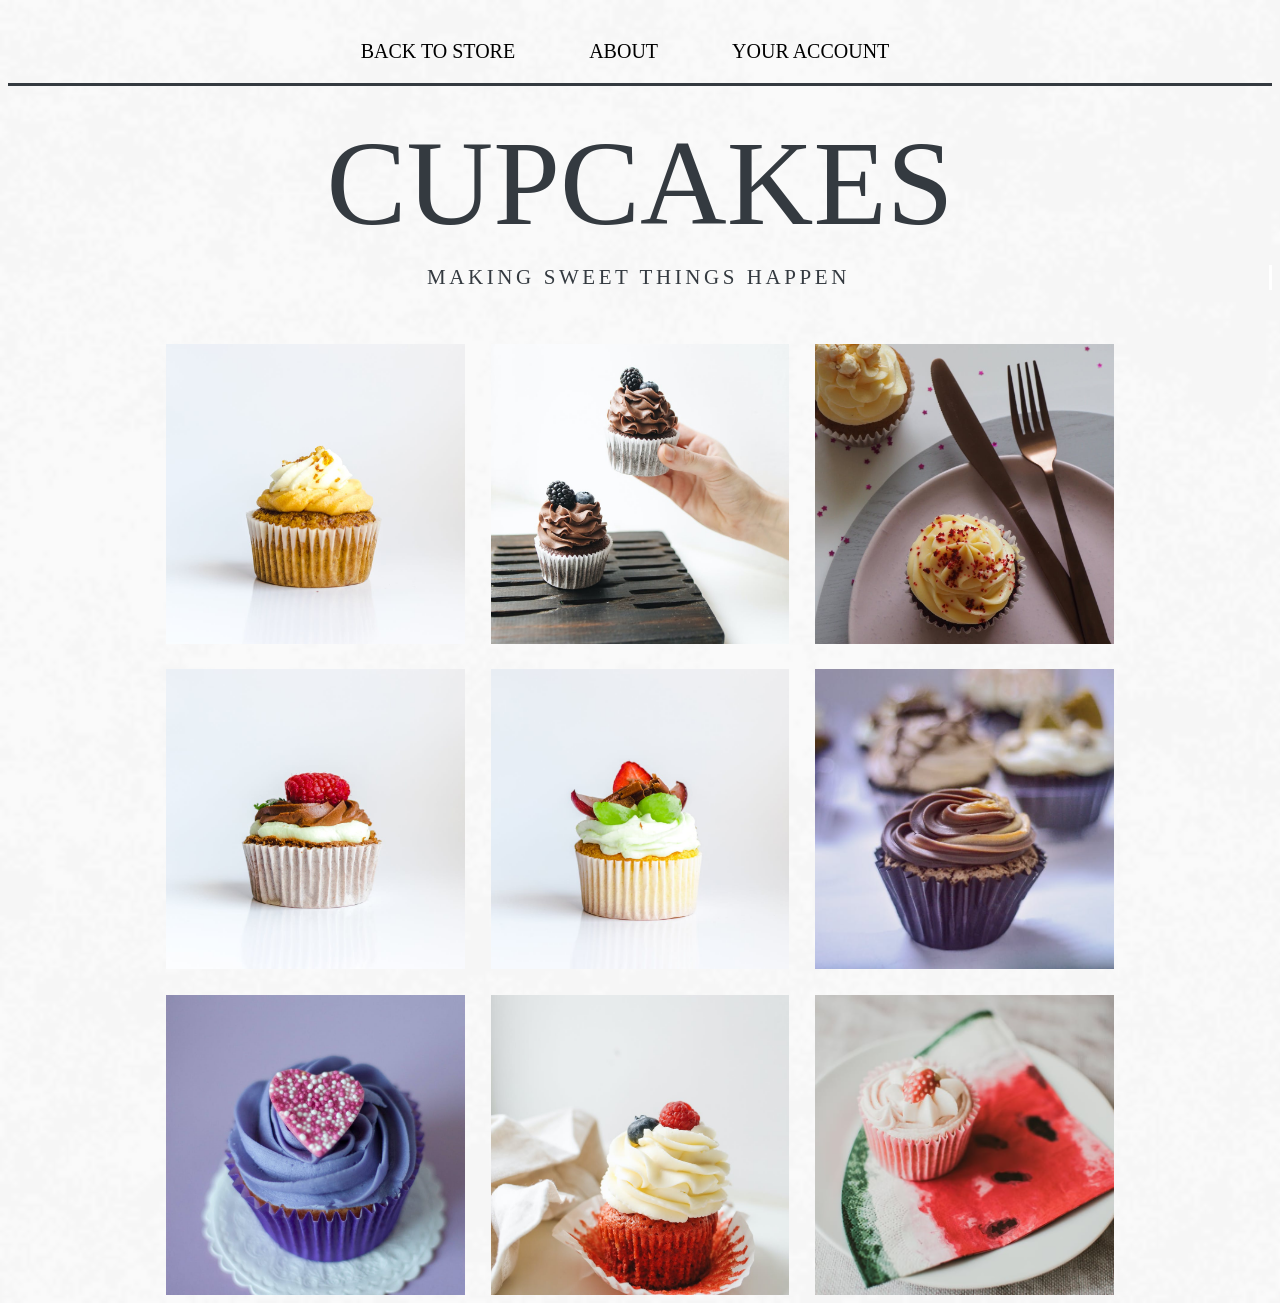
==== HTML/buildingspalette.html @ 1e2283ab "First push. Next would contain indeX" ====
<!DOCTYPE html>
<html lang="en">

<head>
    <meta charset="UTF-8">
    <meta http-equiv="X-UA-Compatible" content="IE=edge">
    <meta name="viewport" content="width=device-width, initial-scale=1.0">
    <title>cupcakes</title>

    <link rel="stylesheet" href="/your-path-to-fontawesome/css/fontawesome.css">
    <link rel="stylesheet" href="../CSS/palette.css">
    <link rel="stylesheet" href="../CSS/palette2.css">
    <!-- <link rel="stylesheet" href="palette3.css"> -->
    <link rel="stylesheet" href="../CSS/palettesocialmenu.css">
</head>

<body>
    <div class="top-banner">
        <div>
            <ul class="underlineeffect">
                <li><a href="gallerypalette.html">back to store</a></li>
                <li><a href="aboutpalette.html">About</a></li>
                <li><a href="youraccount.html">Your Account</a></li>
            </ul>
        </div>
    </div>

    <br>

    <!-- THE TITLE  -->
    <div class="cupc">
        <h1 class="logo">cupcakes</h1>
    </div>

    <!-- TYPEWRITER EFFECT FOR LOGO  -->
    <div class="typewriter">
        <p>making sweet things happen </p>
    </div>

    <br> <br> <br>

    <section class="xop-section">
        <div class="xop-wrapper">
            <div class="xop-container">

                <a class="project" href="paymentFrame.html">
                    <figure>
                        <img src="../Images/cupcake1.jpeg" alt="Banana cupcake" title="Banana cupcake">
                        <figcaption>
                            <div>
                                <h3>Banana cupcake.</h3>
                                <p class="cta">Add to cart</p>
                            </div>
                        </figcaption>
                    </figure>
                </a>

                <a class="project" href="paymentFrame.html">
                    <figure>
                        <img src="../Images/cupcake10.jpeg" alt="chocolate*BERRIES" title="chocolate*BERRIES">
                        <figcaption>
                            <div>
                                <h3>chocolate*BERRIES</h3>
                                <p class="cta">Add to cart</p>
                            </div>
                        </figcaption>
                    </figure>
                </a>

                <a class="project" href="paymentFrame.html">
                    <figure>
                        <img src="../Images/cupcake11.jpeg" alt="jasmine's fav" title="jasmine's fav ">
                        <figcaption>
                            <div>
                                <h3>jasmine's fav</h3>
                                <p class="cta">Add to cart</p>
                            </div>
                        </figcaption>
                    </figure>
                </a>

                <a class="project" href="paymentFrame.html">
                    <figure>
                        <img src="../Images/cupcake2.jpeg" alt="mint-choc-cup" title="mint-choc-cup">
                        <figcaption>
                            <div>
                                <h3>mint-choc-cup.</h3>
                                <p class="cta">Add to cart.</p>
                            </div>
                        </figcaption>
                    </figure>
                </a>

                <a class="project" href="paymentFrame.html">
                    <figure>
                        <img src="../Images/cupcake3.jpeg" alt="tropi-cake." title="tropi-cake.">
                        <figcaption>
                            <div>
                                <h3>tropi-cake.</h3>
                                <p class="cta">Add to cart.</p>
                            </div>
                        </figcaption>
                    </figure>
                </a>

                <a class="project" href="paymentFrame.html">
                    <figure>
                        <img src="../Images/cupcake8.jpeg" alt="hibiscus cupcakes." title="hibiscus cupcakes">
                        <figcaption>
                            <div>
                                <h3>hibiscus cupcakes</h3>
                                <p class="cta">Add to cart.</p>
                            </div>
                        </figcaption>
                    </figure>
                </a>

                <a class="project" href="paymentFrame.html">
                    <figure>
                        <img src="../Images/cupcake5.jpg" alt="lilac-cake " title="lilac-cake">
                        <figcaption>
                            <div>
                                <h3>lilac-cake.</h3>
                                <p class="cta">Add to cart. </p>
                            </div>
                        </figcaption>
                    </figure>
                </a>

                <a class="project" href="paymentFrame.html">
                    <figure>
                        <img src="../Images/cupcake9.jpeg" alt="red-polka-cake" title="red-polka-cake">
                        <figcaption>
                            <div>
                                <h3>red-polka-cake.</h3>
                                <p class="cta">Add to cart.</p>
                            </div>
                        </figcaption>
                    </figure>
                </a>
                <a class="project" href="paymentFrame.html">
                    <figure>
                        <img src="../Images/cupcake7.jpeg" alt="'melon cupcake." title="'melon cupcake.">
                        <figcaption>
                            <div>
                                <h3>'melon cupcake.</h3>
                                <p class="cta">Add to cart.</p>
                            </div>
                        </figcaption>
                    </figure>
                </a>



            </div>
        </div>
    </section>
</body>

</html>
---- CSS/palette.css ----
/* FOR THE CONTACT US, GALLERY AT THE TOP, AND THE LOGO  */

body {
    font-family: "SimSun";
    text-transform: uppercase;
    background-color: white;
    background: url(../Images/mainBack.png);
    background-size: cover;
    /* width: 100%; */
    /* letter-spacing: .17em; */
    /* background-size: cover;
    background-blend-mode: overlay;
    background-repeat: no-repeat; */
    /* display: flex;
    align-items: center;
    justify-content: center;
    min-height: 100vh; */
}


/* ABOUT, GET IN TOUCH, YOUR ACCOUNT */

ul {
    flex-direction: column;
    align-items: start;
    list-style-type: none;
}

ul li {
    padding: 0px 0;
}

ul li a {
    position: relative;
    display: block;
    text-decoration: none;
    font-size: 20px;
    color: black;
    text-transform: uppercase;
    padding: 4px 0;
    transition: 0.5s;
}


/* underline effect */

.underlineeffect li a::after {
    position: absolute;
    content: "";
    width: 100%;
    height: 3px;
    top: 100%;
    left: 0;
    background-color: black;
    transition: transform 0.7s;
    transform: scaleX(0);
    transform-origin: initial;
}

li {
    list-style-type: none;
    top: 50px;
    right: 0px;
    float: none;
    margin-right: 70px;
    margin-top: 20px;
    display: inline-block;
}

ul li a:hover {
    color: rgb(66, 33, 33);
}

ul li a:hover::after {
    transform: scaleX(1);
    transform-origin: left;
}

.top-banner {
    border-style: solid;
    border-color: #343a40;
    text-align: center;
    border-top: 0px;
    border-left: 0px;
    border-right: 0px;
    margin: 0 auto;
    width: 100%;
    /* if problem arises, cut the two last lines */
}

.logo {
    font-size: 120px;
    font-weight: 20;
    text-align: center;
    font-family: "SimSun";
    text-transform: uppercase;
    color: #343a40;
    background-image: linear-gradient(to left, black);
    -webkit-background-clip: text;
    background-clip: text;
    float: unset;
    line-height: 0%;
}

.typewriter p {
    font-family: "SimSun";
    text-transform: uppercase;
    text-align: center;
    margin-top: 0.5%;
    font-size: 21px;
    color: #343a40;
    letter-spacing: .17em;
    margin: 0 auto;
    overflow: hidden;
    white-space: nowrap;
    border-right: .17em solid white;
    animation: typing 15.5s steps(70, end), blinking-cursor .5s step-end;
}

@keyframes typing {
    from {
        width: 0
    }
    to {
        width: 100%
    }
}

@keyframes blinking-cursor {
    from,
    to {
        border-color: transparent
    }
    50% {
        border-color: lavender
    }
    90% {
        border-color: transparent;
    }
}

.mainContent {
    width: 100%;
    max-width: 1024px;
    padding: 0 4%;
    padding-top: 100px;
    margin: 0 auto;
    display: flex;
    justify-content: center;
    align-items: center;
}

.card {
    width: 250px;
    max-width: 300px;
    min-width: 200px;
    height: 250px;
    background-color: #e2eafc;
    margin: 40px;
    border-radius: 7px;
    font-size: 17px;
    transition: all 1s;
    position: relative;
    display: flex;
    flex-direction: column;
    cursor: pointer;
    transition: 1s box-shadow;
    justify-content: center;
}

.icon {
    margin: 20px auto 0 auto;
    width: 100%;
    height: 80px;
    max-width: 80px;
    background-color: #e2eafc;
    display: flex;
    justify-content: center;
    align-items: center;
    color: #000407;
    background-position: 0px;
    background-size: 200px;
}

.card .title {
    width: 100%;
    margin: 0;
    text-align: center;
    margin-top: 30px;
    /* color: black; */
    font-weight: bold;
    letter-spacing: 1px;
    font-size: 24px;
    transition: all 0.3s ease;
    /* color: black; */
    font-weight: bold;
    font-family: 'Montserrat', sans-serif;
    ;
    text-transform: none;
    font-weight: light;
}

.card:hover {
    height: 270px;
}

.card:hover .text {
    transition: all 0.3s ease;
    opacity: 1;
    max-height: 125px;
}

.text {
    text-align: center;
    font-size: larger;
    color: #201f20;
    text-transform: none;
}

.jasmine {
    /* width: 70%; */
    /* height: 50%; */
}
---- CSS/palette2.css ----
/* FOR THE IMAGES  */
    /* @import url('https://fonts.googleapis.com/css?family=Maven+Pro'); */
    
    .xop-section {
        font-family: 'SimSun', sans-serif;
        font-weight: 500;
        font-size: 1.6rem;
        line-height: 1.3;
        /* margin: 0 0 4em; */
        margin: 0 auto;
        width: 75%;
        /* background-color: black; */
    }
    
    .project {
        display: block;
        width: 100%;
        text-decoration: none;
        margin: 1em 0;
        cursor: pointer;
        /* background-color: black; */
        background-color: #1B1F22;
    }
    
    figure {
        margin: 0;
        padding: 0;
    }
    
    .project figure img {
        width: 100%;
        display: block;
        object-fit: cover;
        height: 300px;
    }
    
    .project figcaption {
        padding: 1em;
        background: black;
        color: #fff;
    }
    
    .project h3 {
        color: white;
        margin: 0;
        font-size: 30px;
    }
    /* edited edited edited  */
    
    .cta {
        margin: .5em 0;
        font-size: 20px;
        /* border: 2px white; */
        border: 2px solid grey;
        display: inline-block;
        width: 200px;
        /* position: fixed; */
        /* font-weight: 100px; */
        border-radius: 0px 11px 0px 11px;
    }
    
    .cta:after {
        content: '\f061';
        font-family: "SimSun";
        /* display: inline-flex; */
        margin: 0 0 .5em .5em;
    }
    /* starts here  */
    
    .ctaa {
        margin: .5em 0;
        font-size: 20px;
        /* border: 2px white; */
        /* border: 2px solid grey;
        display: inline-block;
        width: 200px; */
        /* position: fixed; */
        /* font-weight: 100px; */
    }
    
    .ctaa:after {
        content: '\f061';
        font-family: "SimSun";
        /* display: inline-flex; */
        margin: 0 0 .5em .5em;
    }
    /*

When the browser is 960px or larger.

*/
    
    @media screen and (min-width: 960px) {
        .xop-wrapper {
            max-width: 960px;
            margin: 0 auto;
        }
        .xop-container {
            display: grid;
            grid-template-columns: repeat(3, 1fr);
            grid-gap: 1em;
        }
        /* .project:nth-child(1) {
grid-column: 1 / span 3; */
        /* } */
        .project {
            width: 100%;
            height: 300px;
            text-decoration: none;
            margin: 0;
            /* opacity: 0.2; */
        }
        .project figure {
            position: relative;
            overflow: hidden;
        }
        .project figure img {
            position: relative;
            z-index: 999;
            transition: transform 0.4s;
        }
        .project figure:hover img {
            transform: translateY(-100px);
        }
        .project figcaption {
            position: absolute;
            left: 0;
            bottom: -20px;
            padding: 20px;
            height: 90px;
            width: 100%;
            background: transparent;
        }
        /* .logo {
margin: 5% auto;
width: 75%;
font-size: 70px;
} */
        @media screen and (max-width: 500px) {
            .logo {
                font-size: 100px;
            }
            .acct {
                font-size: 100px;
            }
        }
    }
    /* @media screen and (max-width: 1100px) {
.logo {
font-size: 200px;
}
} */
    /* 
@media screen and (max-width: 350px) {
.logoo {
font-size: 60px;
font-style: bold;
margin: 5% auto;
width: 75%;
}
} */
    
    @media screen and (max-width: 400px) {
        .typewriter p {
            /* margin: 5% auto; */
            /* width: 75%; */
            font-size: 15px;
        }
        /* .logo {
            font-size: 80px;
        } */
    }
    
    @media screen and (max-width: 900px) {
        .logo {
            font-size: 90px;
        }
    }
    
    @media screen and (max-width: 420px) {
        .cake h1 {
            font-size: 60px;
        }
        .cupc h1 {
            font-size: 60px;
        }
        .dough h1 {
            font-size: 60px;
        }
        .past h1 {
            font-size: 60px;
        }
    }
    
    @media screen and (max-width: 322px) {
        .cake h1 {
            font-size: 50px;
        }
        .cta {
            width: 150px;
            /* text-align: center; */
        }
        div .logo {
            font-size: 50px;
        }
    }
    
    @media screen and (max-width: 281px) {
        .cooki h1 {
            font-size: 70px;
        }
        .dough h1 {
            font-size: 40px;
        }
        .past h1 {
            font-size: 50px;
        }
        .cta {
            width: 100px;
        }
        div .logo {
            font-size: 50px;
        }
    }
    /* figcaption .payment { */
    /* display: inline-block;
    width: 100px;
    /* with the display and width, it makes itself responsive without media query. the width gives the boxes equal widths */
    /* border-radius: 7px 7px 0 0;
    border: 2.5px solid grey;
    padding: 10px;
    background-color: rgb(226, 236, 245);
    text-align: center;
    font-family: -apple-system, BlinkMacSystemFont, 'Segoe UI', Roboto, Oxygen, Ubuntu, Cantarell, 'Open Sans', 'Helvetica Neue', sans-serif;
    color: green;
    text-decoration: none;
    */
    /* */
---- CSS/palettesocialmenu.css ----
/* .social-menu ul {
    position: absolute;
    left: 50%;
    transform: translate(-50%, -50%);
    padding: 0;
    margin: 0;
    /* display: flex; */

.social-menu {
    max-width: 980px;
    margin: 0 auto;
}
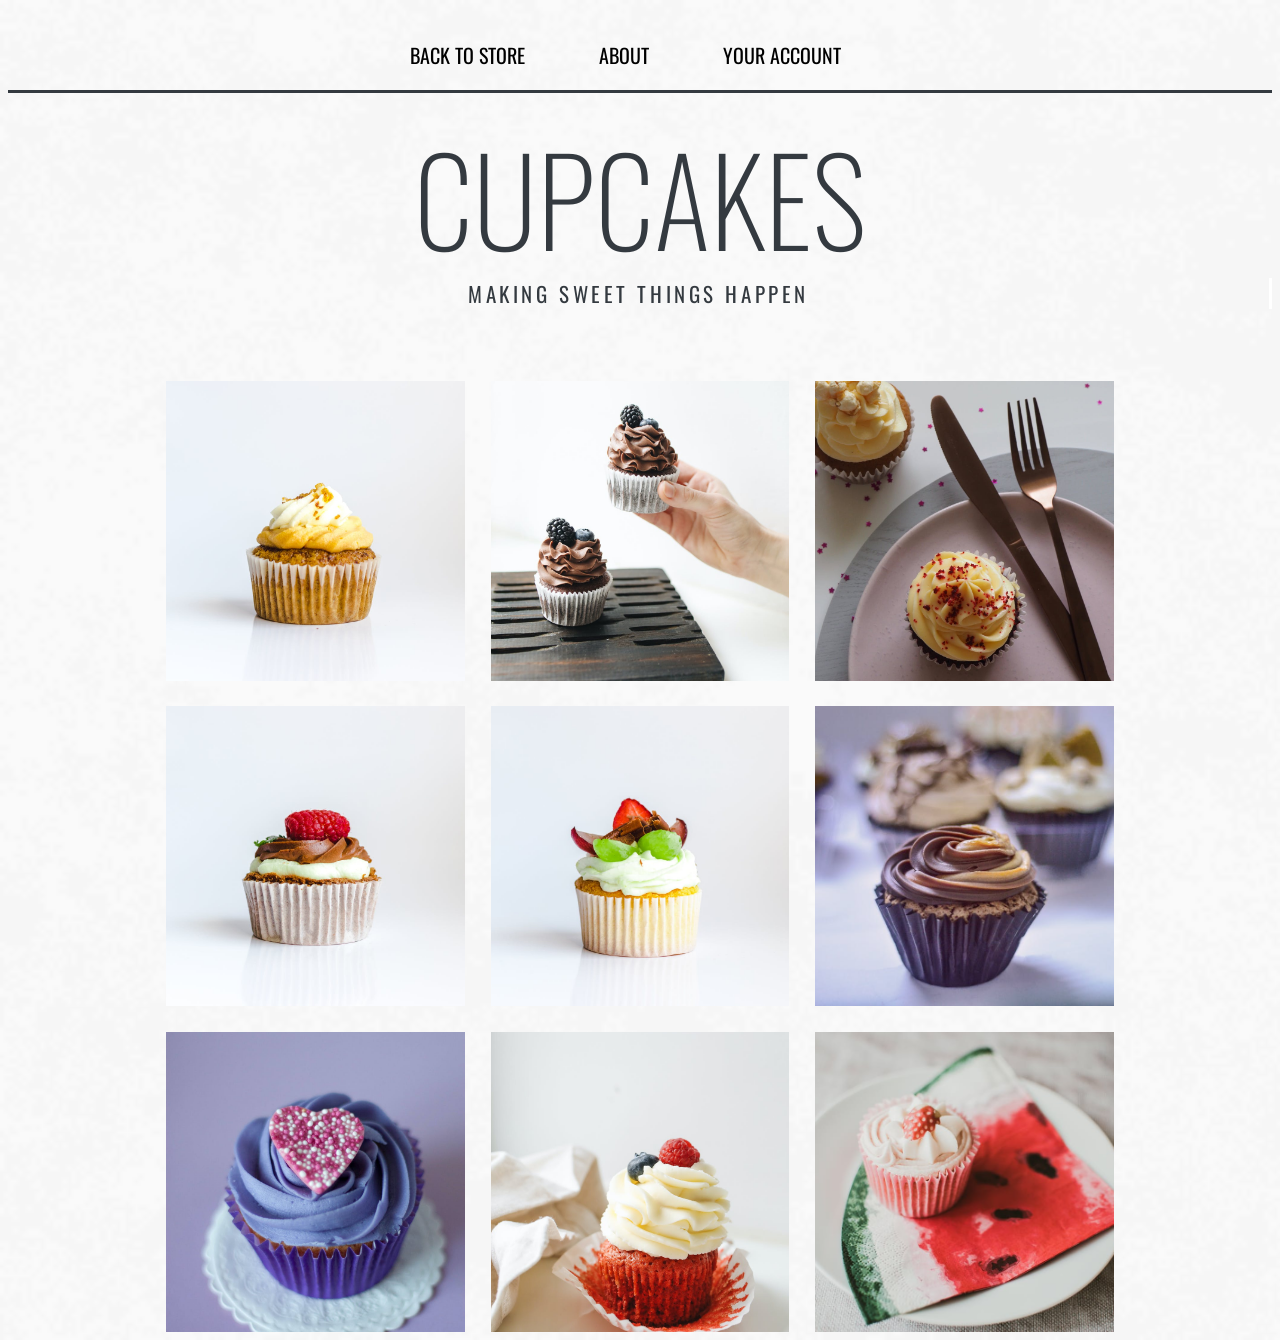
==== commit 9cbce59c: "My first commit" ====
--- a/HTML/buildingspalette.html
+++ b/HTML/buildingspalette.html
@@ -12,6 +12,7 @@
     <link rel="stylesheet" href="../CSS/palette2.css">
     <!-- <link rel="stylesheet" href="palette3.css"> -->
     <link rel="stylesheet" href="../CSS/palettesocialmenu.css">
+        <link rel="shortcut icon" type="image/png" href="../Images/kindpng_1542807.png">
 </head>
 
 <body>
--- a/CSS/palette.css
+++ b/CSS/palette.css
@@ -1,30 +1,22 @@
 /* FOR THE CONTACT US, GALLERY AT THE TOP, AND THE LOGO  */
-
+@import url('https://fonts.googleapis.com/css2?family=Oswald&display=swap');
 body {
-    font-family: "SimSun";
+    font-family: "SimSun", 'Oswald', sans-serif;
     text-transform: uppercase;
     background-color: white;
     background: url(../Images/mainBack.png);
     background-size: cover;
-    /* width: 100%; */
-    /* letter-spacing: .17em; */
-    /* background-size: cover;
-    background-blend-mode: overlay;
-    background-repeat: no-repeat; */
-    /* display: flex;
-    align-items: center;
-    justify-content: center;
-    min-height: 100vh; */
+ 
 }
 
 
 /* ABOUT, GET IN TOUCH, YOUR ACCOUNT */
 
-ul {
+/* ul {
     flex-direction: column;
     align-items: start;
     list-style-type: none;
-}
+} */
 
 ul li {
     padding: 0px 0;
@@ -92,7 +84,7 @@
     font-size: 120px;
     font-weight: 20;
     text-align: center;
-    font-family: "SimSun";
+    font-family: "SimSun", 'Oswald', sans-serif;
     text-transform: uppercase;
     color: #343a40;
     background-image: linear-gradient(to left, black);
@@ -103,7 +95,7 @@
 }
 
 .typewriter p {
-    font-family: "SimSun";
+    font-family: "SimSun", 'Oswald', sans-serif;
     text-transform: uppercase;
     text-align: center;
     margin-top: 0.5%;
@@ -194,8 +186,8 @@
     transition: all 0.3s ease;
     /* color: black; */
     font-weight: bold;
-    font-family: 'Montserrat', sans-serif;
-    ;
+    /* font-family: 'Montserrat', 'Oswald', sans-serif; */
+      font-family: "SimSun", 'Oswald', sans-serif;
     text-transform: none;
     font-weight: light;
 }
@@ -217,7 +209,8 @@
     text-transform: none;
 }
 
-.jasmine {
-    /* width: 70%; */
-    /* height: 50%; */
+@media screen and (max-width: 750px) {
+   html, body, *, div, p, .slog, .logo{
+           font-family: 'SimSun', 'Oswald', sans-serif;
+   }
 }
--- a/CSS/palette2.css
+++ b/CSS/palette2.css
@@ -1,8 +1,10 @@
     /* FOR THE IMAGES  */
     /* @import url('https://fonts.googleapis.com/css?family=Maven+Pro'); */
+
+    @import url('https://fonts.googleapis.com/css2?family=Oswald&display=swap');
     
     .xop-section {
-        font-family: 'SimSun', sans-serif;
+        font-family: 'SimSun', 'Oswald', sans-serif;
         font-weight: 500;
         font-size: 1.6rem;
         line-height: 1.3;
@@ -61,7 +63,7 @@
     
     .cta:after {
         content: '\f061';
-        font-family: "SimSun";
+        font-family: "SimSun", 'Oswald', sans-serif;
         /* display: inline-flex; */
         margin: 0 0 .5em .5em;
     }
@@ -80,7 +82,7 @@
     
     .ctaa:after {
         content: '\f061';
-        font-family: "SimSun";
+        font-family: "SimSun", 'Oswald', sans-serif;
         /* display: inline-flex; */
         margin: 0 0 .5em .5em;
     }
@@ -131,11 +133,7 @@
             width: 100%;
             background: transparent;
         }
-        /* .logo {
-margin: 5% auto;
-width: 75%;
-font-size: 70px;
-} */
+ 
         @media screen and (max-width: 500px) {
             .logo {
                 font-size: 100px;
@@ -145,36 +143,38 @@
             }
         }
     }
-    /* @media screen and (max-width: 1100px) {
-.logo {
-font-size: 200px;
-}
-} */
-    /* 
-@media screen and (max-width: 350px) {
-.logoo {
-font-size: 60px;
-font-style: bold;
-margin: 5% auto;
-width: 75%;
-}
-} */
     
     @media screen and (max-width: 400px) {
         .typewriter p {
-            /* margin: 5% auto; */
-            /* width: 75%; */
             font-size: 15px;
         }
-        /* .logo {
+        .acct h1{
+            margin-left: 10px;
             font-size: 80px;
-        } */
+        }      
+
     }
     
     @media screen and (max-width: 900px) {
         .logo {
             font-size: 90px;
         }
+        .acct h1{
+            font-size: 120px;
+            margin-left: 170px;
+        }
+    }
+    @media screen and (max-width: 920px) {
+        .acct h1{
+            font-size: 120px;
+            margin-left: 230px;
+        }
+    }
+    @media screen and (max-width: 550px) {
+        .acct h1{
+            font-size: 100px;
+            margin-left: 120px;
+        }
     }
     
     @media screen and (max-width: 420px) {
@@ -190,6 +190,12 @@
         .past h1 {
             font-size: 60px;
         }
+        .acct h1{
+            margin-left: 25px;
+        }
+        .typewriter p{
+            font-size: 15px;
+        }
     }
     
     @media screen and (max-width: 322px) {
@@ -198,7 +204,6 @@
         }
         .cta {
             width: 150px;
-            /* text-align: center; */
         }
         div .logo {
             font-size: 50px;
@@ -222,17 +227,17 @@
             font-size: 50px;
         }
     }
-    /* figcaption .payment { */
-    /* display: inline-block;
-    width: 100px;
-    /* with the display and width, it makes itself responsive without media query. the width gives the boxes equal widths */
-    /* border-radius: 7px 7px 0 0;
-    border: 2.5px solid grey;
-    padding: 10px;
-    background-color: rgb(226, 236, 245);
-    text-align: center;
-    font-family: -apple-system, BlinkMacSystemFont, 'Segoe UI', Roboto, Oxygen, Ubuntu, Cantarell, 'Open Sans', 'Helvetica Neue', sans-serif;
-    color: green;
-    text-decoration: none;
-    */
-    /* */+/* 
+    .underlineeffect{
+        display: flex;
+        position: relative;
+        justify-content: center;
+    }
+
+
+    .underlineeffect .extremeEnd{
+        color: green;
+        background-color: aqua;
+        position: absolute;
+        top: 0;
+    } */
